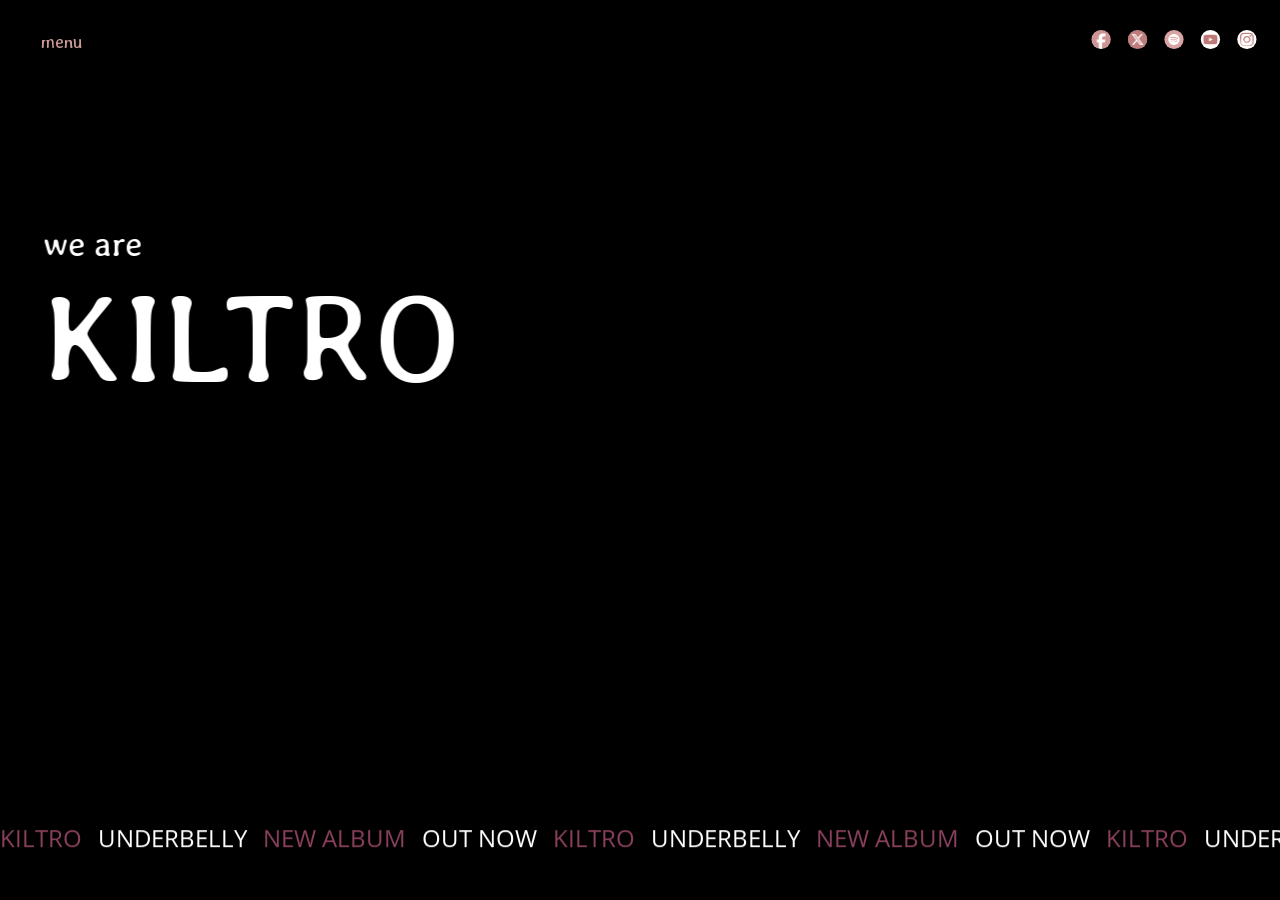
==== templates/index.html @ 7c507648 "added the softlly video" ====
<!DOCTYPE html>
<html lang="en">
  <head>
    <meta charset="UTF-8" />
    <meta name="viewport" content="width=device-width, initial-scale=1.0" />
    <title>KiltroMusic Home Page</title>
    <link rel="stylesheet" href="../static/styles.css" />
    <link rel="preconnect" href="https://fonts.googleapis.com" />
    <link rel="preconnect" href="https://fonts.gstatic.com" crossorigin />
    <link
      href="https://fonts.googleapis.com/css2?family=Averia+Libre:ital,wght@0,300;0,400;0,700;1,300;1,400;1,700&family=Open+Sans:ital,wght@0,300..800;1,300..800&display=swap"
      rel="stylesheet"
    />
  </head>
  <body>
    <div class="wrapper">
      <section class="hero">
        <div class="background-parallax">
          <video
            src="../static/kiltro/herovideok-vmake.mp4"
            type="video/mp4"
            muted
            autoplay
            loop
            playsinline
            class="hero-video"
          ></video>
        </div>

        <div class="text-content header-text-parallax">
          <h3 class="averia-libre-regular">we are</h3>
          <h1 class="averia-libre-regular">KILTRO</h1>
        </div>

        <div class="scroller header-text-parallax">
          <ul class="scroller__inner">
            <li class="emphasize">KILTRO</li>
            <li>UNDERBELLY</li>
            <li class="emphasize">NEW ALBUM</li>
            <li>OUT NOW</li>
            <li class="emphasize">KILTRO</li>
            <li>UNDERBELLY</li>
            <li class="emphasize">NEW ALBUM</li>
            <li>OUT NOW</li>
            <li class="emphasize">KILTRO</li>
            <li>UNDERBELLY</li>
            <li class="emphasize">NEW ALBUM</li>
            <li>OUT NOW</li>
          </ul>
        </div>
        <!-- <div class="black-to-blue at-bottom"></div> -->
      </section>

      <section class="main__content">
        <div class="black-to-blue at-top"></div>
        <div class="reveal_section section--hidden live__dates">
          <div class="images">
            <img
              src="../static/kiltro/kiltro_guitar.jpg"
              alt="Kiltro Guitar Image"
              class="live_dates_images border_and_shadow"
              id="guitar_image"
            />
            <img
              src="../static/kiltro/kiltro_drum.jpg"
              alt="Kiltro Drummer Image"
              class="live_dates_images border_and_shadow"
              id="drummer_image"
            />
            <img
              src="../static/kiltro/kiltro_rainbow.jpg"
              alt="Kiltro Rainbow Image"
              class="live_dates_images border_and_shadow"
              id="rainbow_image"
            />
          </div>

          <div class="content">
            <h3 class="averia-libre-regular">Live Dates</h3>
            <div class="event__dates">
              <div class="date">
                <p class="emphasize bold">Dec 30, 2025</p>
                <p>Gothic Theatre w/ The Budos Band</p>
              </div>
              <p>Englewood, CO</p>
              <button class="main__button">Buy Tickets</button>
            </div>
            <div class="event__dates">
              <div class="date">
                <p class="emphasize bold">Dec 31, 2025</p>
                <p>Gothic Theatre w/ The Budos Band</p>
              </div>
              <p>Englewood, CO</p>
              <button class="main__button">Buy Tickets</button>
            </div>
          </div>
        </div>
        <div class="get__notified">
          <p class="center-text">
            Get notified when new events are announced in your area
          </p>
          <a
            href="https://go.seated.com/notifications/welcome/c81ea22e-302c-44f8-b144-04cf26b99127"
            target="_blank"
            ><button class="main__button">Follow Kiltro</button></a
          >
        </div>

        <a href="../templates/music.html">
          <div class="music__section">
            <video
              src="../static/kiltro/_- Kiltro (720p, h264).mp4"
              type="video/mp4"
              muted
              autoplay
              loop
              playsinline
              class="landing__music"
            ></video>
            <div class="section__overlay">
              <h3 class="music_title averia-libre-regular">Our Music</h3>
            </div>
          </div>
        </a>

        <div class="shop__section">
          <div class="poster">
            <a
              href="https://kiltro-music.myshopify.com/collections/posters"
              target="_blank"
            >
              <img
                src="../static/kiltro/kiltro_poster_red.webp"
                alt="Kiltro Poster"
                class="poster__image kiltro_poster_red"
              />
              <div class="poster__overlay">
                <div class="scroller poster_scroller">
                  <ul class="scroller__inner">
                    <li class="emphasize">KILTRO</li>
                    <li>SHOP</li>
                    <li class="emphasize">KILTRO</li>
                    <li>SHOP</li>
                    <li class="emphasize">KILTRO</li>
                    <li>SHOP</li>
                    <li class="emphasize">KILTRO</li>
                    <li>SHOP</li>
                  </ul>
                </div>
              </div>
            </a>
          </div>

          <div class="poster">
            <a
              href="https://kiltro-music.myshopify.com/collections/music"
              target="_blank"
            >
              <img
                src="../static/kiltro/Underbelly_Clear_Store_740x.webp"
                alt="Kiltro Poster"
                class="poster__image"
              />
              <div class="poster__overlay">
                <div class="scroller poster_scroller">
                  <ul class="scroller__inner">
                    <li class="emphasize">KILTRO</li>
                    <li>SHOP</li>
                    <li class="emphasize">KILTRO</li>
                    <li>SHOP</li>
                    <li class="emphasize">KILTRO</li>
                    <li>SHOP</li>
                    <li class="emphasize">KILTRO</li>
                    <li>SHOP</li>
                  </ul>
                </div>
              </div>
            </a>
          </div>

          <div class="poster">
            <a
              href="https://kiltro-music.myshopify.com/collections/apparel"
              target="_blank"
            >
              <img
                src="../static/kiltro/kiltro_feathers.webp"
                alt="Kiltro Poster"
                class="poster__image"
              />
              <div class="poster__overlay">
                <div class="scroller poster_scroller">
                  <ul class="scroller__inner">
                    <li class="emphasize">KILTRO</li>
                    <li>SHOP</li>
                    <li class="emphasize">KILTRO</li>
                    <li>SHOP</li>
                    <li class="emphasize">KILTRO</li>
                    <li>SHOP</li>
                    <li class="emphasize">KILTRO</li>
                    <li>SHOP</li>
                  </ul>
                </div>
              </div>
            </a>
          </div>
        </div>

        <div
          class="reveal_section section--hidden contact__section"
          id="contact"
        >
          <div class="contact__info">
            <h3 class="averia-libre-regular music_title">Contact</h3>
            <div class="contact__details">
              <p>
                <span class="averia-libre-regular underlined">Management</span
                ><span class="main_info">
                  <span class="emphasize bold">ZACH HUNDLEY </span>at AMPLIFY
                  MUSIC MGMT</span
                >
              </p>
            </div>
            <div class="contact__details">
              <p>
                <span class="averia-libre-regular underlined">Booking</span
                ><span class="main_info">
                  <span class="emphasize bold">AMY DAVIDMAN</span> &
                  <span class="emphasize bold">DEVIN LANDAU</span> at TBA</span
                >
              </p>
            </div>
          </div>
          <div class="contact__image">
            <img
              src="../static/kiltro/kiltro_water.jpg"
              alt="Kiltro Water Image"
              class="contact__image__img border_and_shadow"
            />
          </div>
        </div>
      </section>

      <section class="footer">
        <p class="averia-libre-regular">© 2025 KILTRO</p>
      </section>
    </div>

    <script type="module" src="../static/js/main.js"></script>
  </body>
</html>
---- static/styles.css ----
:root {
  --hero-small: 2.1rem;
  --hero-large: 7.75rem;
  --hero-small-mobile: 1.5rem;
  --hero-large-mobile: 4.5rem;

  --body: 1.125;
  --header: 2.5rem;

  --menu-size: 1.25rem;

  --scroller-size: 1.5rem;

  --emphasize: #89405c;
  --main-color: #1e1e28;
  --menu-color: #cc9a99;
}

* {
  padding: 0;
  margin: 0;
  box-sizing: border-box;
  font-family: "Open Sans";
  /* outline: 1px solid red; */
}

html {
  overflow-x: hidden;
  font-weight: 400;
  scroll-behavior: smooth;
}

body {
  font-family: "Open Sans", sans-serif;
  color: white;
  background-color: #000000;
}

.averia-libre-regular {
  font-family: "Averia Libre", system-ui;
  font-weight: 400;
  font-style: normal;
}

a {
  color: inherit;
  text-decoration: none;
}

.emphasize {
  color: var(--emphasize);
}

.reveal_section {
  transition: transform 1s, opacity 1s;
}

.section--hidden {
  opacity: 0;
  transform: translateY(8rem);
}

.wrapper {
  height: 100vh;
  overflow-y: auto;
  overflow-x: hidden;
  perspective: 10px;
}

.hero {
  width: 100%;
  height: 120vh;
  /* background-color: #080908; */
  /* overflow: hidden; */
  position: relative;
  transform-style: preserve-3d;
  /* z-index: -100000; */
}

.background-parallax {
  background-color: #000000;
  /* position: absolute;
  z-index: inherit; */
  transform: translateZ(-10px) scale(2);
  z-index: 10;
  width: 100%;
  height: 100%;
}

.hero-video {
  width: 100%;
  height: 100%;
  object-fit: cover;
  translate: 20% 0%;
  /* z-index: 2; */
}

.header-text-parallax {
  transform: translateZ(-5px) scale(1.5);
}

.hero .text-content {
  width: 30%;
  height: 30%;
  color: white;
  position: absolute;
  top: 12rem;
  margin-left: -10rem;
}

.hero h3 {
  font-size: var(--hero-small);
}

.hero h1 {
  font-size: var(--hero-large);
}

@media (max-width: 650px) {
  .hero .text-content {
    margin-left: -1rem;
  }

  .hero h3 {
    font-size: var(--hero-small-mobile);
  }
  .hero h1 {
    font-size: var(--hero-large-mobile);
  }
}

.scroller {
  max-width: 100%;
  position: absolute;
  bottom: 2rem;
}

.scroller__inner {
  display: flex;
  flex-wrap: nowrap;
  white-space: nowrap;
  gap: 1rem;
  width: max-content;
}

.scroller__inner li {
  list-style-type: none;
  font-size: var(--scroller-size);
}

.scroller[data-animated="true"] {
  overflow: hidden;
}

.scroller[data-animated="true"] .scroller__inner {
  animation: scroll 20s linear infinite;
}

@keyframes scroll {
  to {
    transform: translate(calc(-50% - 0.5rem));
  }
}

.blur-bg {
  backdrop-filter: blur(4.050000190734863px);
}

nav {
  font-size: var(--menu-size);
  position: fixed;
  width: 100vw;
  z-index: 1000;
  display: flex;
  align-items: center;
}

.dropdown {
  display: inline-block;
}

.dropdown button {
  background-color: transparent;
  font-size: 1.1rem;
  color: var(--menu-color);
  margin: 1.44rem 1.56rem;
  padding: 0.5rem 1rem;
  border: none;
  cursor: pointer;
}

.dropdown a {
  display: block;
  font-size: 1.1rem;
  color: var(--menu-color);
  text-decoration: none;
  padding: 0.5rem 1rem;
}

.dropdown .content {
  display: none;
  position: absolute;
  border-radius: 0.5rem;
  max-width: 8.5rem;
  margin: -1.4rem 1.5rem;
}

.dropdown a:hover {
  color: var(--emphasize);
}

.dropdown:hover .content,
.dropdown .content:hover {
  display: block;
}

/* use this to make it clickable on phone in js later */
/* @media (hover: none) {
  
  .dropdown .content {
    display: block; 
  }
} */

.logo__links {
  margin-left: auto;
  margin-right: 1.44rem;
}

.logo__links .logos {
  display: flex;
  gap: 1rem;
}

.main__content {
  position: relative;
  width: 100%;
  background-color: var(--main-color);
}

.live__dates {
  display: flex;
  flex-direction: row;
  justify-content: center;
  padding: 0 5%;
}

.live__dates .images {
  position: relative;
  width: 71.95rem;
  height: 55rem;
  /* width: 80vw;
  height: 70vw; */
}

.images .live_dates_images {
  /* width: 19.32vw; */
  width: 17.375rem;
  min-width: 19.32vw;
  height: auto;
  position: absolute;
}

#drummer_image {
  /* top: 2.6%;
  left: 8.5%; */
  top: 2.375rem;
  /* left: 3.4375rem; */
}

#guitar_image {
  /* top: 25%;
  left: 45.5%; */
  top: 15.5rem;
  left: 19rem;
}

#rainbow_image {
  /* top: 50%;
  left: 8.5%; */
  top: 32.125rem;
  /* left: 3.4375rem; */
}

.content {
  position: relative;
  display: flex;
  flex-direction: column;
  gap: 1.5rem;
  height: 20%;
  margin: 5% auto;
}

.content h3 {
  font-size: var(--header);
}

.bold {
  font-weight: 650;
  font-size: var(--menu-size);
}

.content .event__dates {
  display: flex;
  gap: 5.6875rem;
  font-size: var(--body);
  padding: 0.5rem;
  align-items: center;
  border-radius: 0.3125rem;
  background: rgba(30, 30, 40, 0.48);
  backdrop-filter: blur(4.050000190734863px);
}

.event__dates .date {
  width: max-content;
  line-height: 2;
}

.main__button {
  display: flex;
  width: max-content;
  height: 3.375rem;
  padding: 0.875rem 1.0625rem 0.9375rem 1.0625rem;
  justify-content: center;
  align-items: center;
  flex-shrink: 0;
  border-radius: 0.3125rem;
  background: var(--emphasis-colour, #89405c);
  border: 5px solid transparent;
  color: white;
  font-size: 18px;
}

.main__button:hover {
  background: var(--main-color);
  border: 5px solid var(--menu-color);
  cursor: pointer;
}

@media (max-width: 650px) {
  .live__dates {
    position: relative;
    flex-direction: column;
    align-items: center;
    justify-content: center;
  }
  .live__dates .content {
    position: absolute;
    top: 0;
    margin-bottom: 2rem;
    margin-top: 2rem;
    width: 90vw;
    left: 50%;
    transform: translateX(-50%);
    text-align: center;
  }
  .content .event__dates {
    flex-direction: column;
    gap: 1.5rem;
    width: max-content;
    margin: 0 auto;
  }

  .live__dates .images {
    width: 98vw;
    height: 140vw;
    max-width: none;
    max-height: none;
    /* transform: translateX(-10%); */
  }

  .images .live_dates_images {
    width: 48%;
    min-width: 5rem;
    max-width: none;
  }

  #drummer_image {
    /* top: 2.6%;
  left: 8.5%; */
    top: 2.375rem;
    left: 3.4375rem;
  }

  #guitar_image {
    /* top: 25%;
  left: 45.5%; */
    top: 10.5rem;
    left: 10.5rem;
  }

  #rainbow_image {
    /* top: 50%;
  left: 8.5%; */
    top: 25.125rem;
    left: 1.4375rem;
  }

  .get__notified {
    padding-top: 120px;
  }
}

.black-to-blue {
  width: 100%;
  height: 11rem;
  pointer-events: none;
  background: linear-gradient(
    0deg,
    rgba(30, 30, 40, 0.28) 13.98%,
    rgba(0, 0, 0, 0.55) 100%
  );
  backdrop-filter: blur(2px);
  z-index: 0;
}

.blue-to-black {
  width: 100%;
  height: 11rem;
  pointer-events: none;
  background: linear-gradient(
    0deg,
    rgba(0, 0, 0, 0.55) 13.98%,
    rgba(30, 30, 40, 0.28) 100%
  );
  backdrop-filter: blur(2px);
  z-index: 0;
}

.at-bottom {
  position: absolute;
  bottom: 0;
}

.at-top {
  position: absolute;
  top: 0;
}

.get__notified {
  width: 100%;
  margin: 0 auto;
  display: flex;
  flex-direction: column;
  align-items: center;
  justify-content: center;
  gap: 1rem;
}

.get__notified a {
  text-decoration: none;
}

.center-text {
  text-align: center;
}

.music__section {
  width: 100%;
  height: 60vh;
  margin-top: 80px;
  position: relative;
  overflow: hidden;
}

.music__section .landing__music {
  width: 100%;
  height: 100%;
  object-fit: cover;
  display: block;
}

.music__section:hover .landing__music {
  transform: scale(1.3);
  transition: transform 0.3s ease-in-out;
}

.section__overlay {
  position: absolute;
  top: 0;
  left: 0;
  width: 100%;
  height: 100%;
  background: rgba(0, 0, 0, 0.48);
  display: flex;
  align-items: center;
  justify-content: center;
  opacity: 0;
  transition: all 0.3s ease-in-out;
}

.section__overlay:hover {
  opacity: 1;
}

.music_title {
  font-size: var(--header);
}

.shop__section {
  width: 100%;
  display: flex;
  flex-direction: row;
  margin-top: 80px;
}

.shop__section .poster {
  position: relative;
  width: 33.33%;
  height: 80vh;
  overflow: hidden;
}

.poster a {
  text-decoration: none;
  color: white;
}

.poster .poster__image {
  width: 100%;
  height: 100%;
  object-fit: cover;
  object-position: 55% 20%;
  transition: transform 0.3s ease-in-out;
}

.poster:hover .poster__image {
  transform: scale(1.3);
}

.poster__overlay {
  position: absolute;
  top: 0;
  left: 0;
  width: 100%;
  height: 100%;
  background: rgba(0, 0, 0, 0.48);
  opacity: 0;
  transition: all 0.3s ease-in-out;
}

.poster_scroller {
  top: 50%;
}

.poster__overlay:hover {
  opacity: 1;
}

.contact__section {
  width: 100%;
  display: flex;
  flex-direction: row;
  margin-top: 160px;
  /* margin-bottom: 80px; */
  padding: 0 5%;
}

.contact__image {
  width: 36.8rem;
  height: 100%;
  margin-left: auto;
}

.contact__image .contact__image__img {
  width: 100%;
  height: 100%;
  object-fit: cover;
}

.border_and_shadow {
  border-radius: 0.9375rem;
  box-shadow: 8.5px 10.5px 19.3px 0 rgba(137, 64, 92, 0.25),
    17px 21px 4px 0 rgba(0, 0, 0, 0.25);
}

.underlined {
  text-decoration: underline;
}

.contact__info {
  width: 50%;
  height: 100vh;
  margin: auto 0;
  padding-top: 10rem;
}

.contact__details {
  width: 100%;
  padding: 1rem 0;
}

.contact__info h3 {
  padding-bottom: 2rem;
}

.contact__details p {
  font-size: 24px;
  display: flex;
  align-items: center;
}

.contact__details .main_info {
  display: inline-block;
  margin-left: auto;
  font-size: 18px;
}

@media (max-width: 1200px) {
  .contact__info {
    padding-top: 0;
  }

  .contact__info h3 {
    text-align: center;
  }

  .contact__details p {
    flex-direction: column;
  }

  .contact__details .main_info {
    margin-left: 0;
    margin-top: 1rem;
    text-align: center;
  }
}

@media (max-width: 650px) {
  .contact__section {
    flex-direction: column;
    align-items: center;
    gap: 3rem;
  }

  .contact__image {
    width: 100%;
    height: auto;
    margin-left: 0;
  }

  .contact__info {
    width: 100%;
    height: auto;
    margin-top: 2rem;
  }

  .contact__details p {
    font-size: 20px;
    flex-direction: column;
    align-items: center;
  }
}

.footer {
  position: relative;
  width: 100%;
  /* height: 5vh; */
  display: flex;
  padding-left: 2.5rem;
  padding-top: 80px;
  padding-bottom: 1rem;
  background-color: var(--main-color);
}

.footer p {
  margin-left: auto;
  margin-right: 2.5rem;
  font-size: 16px;
}
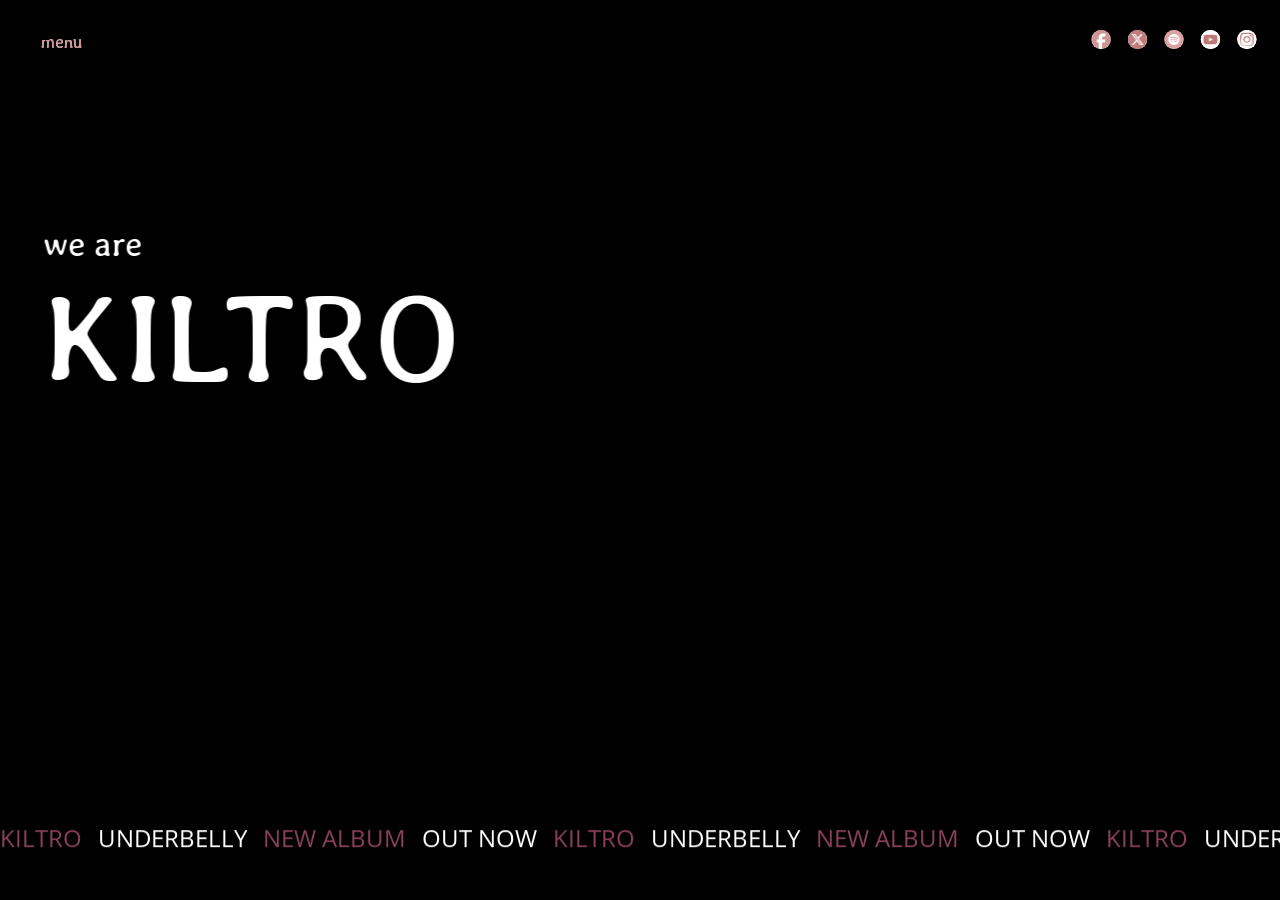
==== commit 417eba8f: "added the button to go to live events in main" ====
--- a/templates/index.html
+++ b/templates/index.html
@@ -77,22 +77,25 @@
 
           <div class="content">
             <h3 class="averia-libre-regular">Live Dates</h3>
-            <div class="event__dates">
-              <div class="date">
-                <p class="emphasize bold">Dec 30, 2025</p>
-                <p>Gothic Theatre w/ The Budos Band</p>
-              </div>
-              <p>Englewood, CO</p>
-              <button class="main__button">Buy Tickets</button>
-            </div>
-            <div class="event__dates">
-              <div class="date">
-                <p class="emphasize bold">Dec 31, 2025</p>
-                <p>Gothic Theatre w/ The Budos Band</p>
-              </div>
-              <p>Englewood, CO</p>
-              <button class="main__button">Buy Tickets</button>
-            </div>
+            <div id="live_events_container">
+              <div class="event__dates">
+                <div class="date">
+                  <p class="emphasize bold">Dec 30, 2025</p>
+                  <p>Gothic Theatre w/ The Budos Band</p>
+                </div>
+                <p>Englewood, CO</p>
+                <button class="main__button">Buy Tickets</button>
+              </div>
+              <div class="event__dates">
+                <div class="date">
+                  <p class="emphasize bold">Dec 31, 2025</p>
+                  <p>Gothic Theatre w/ The Budos Band</p>
+                </div>
+                <p>Englewood, CO</p>
+                <button class="main__button">Buy Tickets</button>
+              </div>
+            </div>
+            <button class="main__button view_more_events"><a href="live_events.html">View More</a></button>
           </div>
         </div>
         <div class="get__notified">
@@ -117,11 +120,36 @@
               playsinline
               class="landing__music"
             ></video>
-            <div class="section__overlay">
+            <div class="section__overlay mobile_hover">
               <h3 class="music_title averia-libre-regular">Our Music</h3>
             </div>
           </div>
         </a>
+
+        <div class="music_video__section">
+          <div class="music_videos">
+            <iframe
+              src="https://www.youtube.com/embed/zR0Ps6ISZCo"
+              title="Kiltro Guanaco Music Video"
+              class="iframe_video"
+            ></iframe>
+            <iframe
+              src="https://www.youtube.com/embed/XABeyxHDHvo"
+              title="Kiltro All the Tiem in the World Oficial Audio"
+              class="iframe_video"
+            ></iframe>
+            <iframe
+              src="https://www.youtube.com/embed/Fx3EZDv9Ins"
+              title="Kiltro Full Performance Live on KEXP"
+              class="iframe_video"
+            ></iframe>
+            <iframe
+              src="https://www.youtube.com/embed/hakDT4-_LV4"
+              title="Kiltro Softy Music Video"
+              class="iframe_video"
+            ></iframe>
+          </div>
+        </div>
 
         <div class="shop__section">
           <div class="poster">
@@ -134,7 +162,7 @@
                 alt="Kiltro Poster"
                 class="poster__image kiltro_poster_red"
               />
-              <div class="poster__overlay">
+              <div class="poster__overlay mobile_hover">
                 <div class="scroller poster_scroller">
                   <ul class="scroller__inner">
                     <li class="emphasize">KILTRO</li>
@@ -161,7 +189,7 @@
                 alt="Kiltro Poster"
                 class="poster__image"
               />
-              <div class="poster__overlay">
+              <div class="poster__overlay mobile_hover">
                 <div class="scroller poster_scroller">
                   <ul class="scroller__inner">
                     <li class="emphasize">KILTRO</li>
@@ -188,7 +216,7 @@
                 alt="Kiltro Poster"
                 class="poster__image"
               />
-              <div class="poster__overlay">
+              <div class="poster__overlay mobile_hover">
                 <div class="scroller poster_scroller">
                   <ul class="scroller__inner">
                     <li class="emphasize">KILTRO</li>
@@ -205,19 +233,20 @@
             </a>
           </div>
         </div>
-
-        <div
-          class="reveal_section section--hidden contact__section"
-          id="contact"
-        >
+        <div id="contact"></div>
+
+        <div class="reveal_section section--hidden contact__section">
           <div class="contact__info">
             <h3 class="averia-libre-regular music_title">Contact</h3>
             <div class="contact__details">
               <p>
                 <span class="averia-libre-regular underlined">Management</span
                 ><span class="main_info">
-                  <span class="emphasize bold">ZACH HUNDLEY </span>at AMPLIFY
-                  MUSIC MGMT</span
+                  <span class="emphasize bold"
+                    ><a href="mailto:zach@amplifymusicmgmt.com"
+                      >ZACH HUNDLEY</a
+                    > </span
+                  >at AMPLIFY MUSIC MGMT</span
                 >
               </p>
             </div>
@@ -225,8 +254,18 @@
               <p>
                 <span class="averia-libre-regular underlined">Booking</span
                 ><span class="main_info">
-                  <span class="emphasize bold">AMY DAVIDMAN</span> &
-                  <span class="emphasize bold">DEVIN LANDAU</span> at TBA</span
+                  <span class="emphasize bold"
+                    ><a href="mailto:adavidman@tbaagency.com"
+                      >AMY DAVIDMAN</a
+                    ></span
+                  >
+                  &
+                  <span class="emphasize bold"
+                    ><a href="mailto:dlandau@tbaagency.com"
+                      >DEVIN LANDAU</a
+                    ></span
+                  >
+                  at TBA</span
                 >
               </p>
             </div>
--- a/static/styles.css
+++ b/static/styles.css
@@ -14,6 +14,9 @@
   --emphasize: #89405c;
   --main-color: #1e1e28;
   --menu-color: #cc9a99;
+
+  --first-section-margin: 80px;
+  --margin-size: 160px;
 }
 
 * {
@@ -27,7 +30,6 @@
 html {
   overflow-x: hidden;
   font-weight: 400;
-  scroll-behavior: smooth;
 }
 
 body {
@@ -65,6 +67,7 @@
   overflow-y: auto;
   overflow-x: hidden;
   perspective: 10px;
+  scroll-behavior: smooth;
 }
 
 .hero {
@@ -97,6 +100,11 @@
 
 .header-text-parallax {
   transform: translateZ(-5px) scale(1.5);
+}
+
+.background-parallax,
+.header-text-parallax {
+  will-change: transform;
 }
 
 .hero .text-content {
@@ -183,6 +191,7 @@
   background-color: transparent;
   font-size: 1.1rem;
   color: var(--menu-color);
+  /* mix-blend-mode: difference; */
   margin: 1.44rem 1.56rem;
   padding: 0.5rem 1rem;
   border: none;
@@ -193,6 +202,7 @@
   display: block;
   font-size: 1.1rem;
   color: var(--menu-color);
+  /* mix-blend-mode: color-dodge; */
   text-decoration: none;
   padding: 0.5rem 1rem;
 }
@@ -243,6 +253,7 @@
   flex-direction: row;
   justify-content: center;
   padding: 0 5%;
+  padding-top: var(--first-section-margin);
 }
 
 .live__dates .images {
@@ -287,8 +298,9 @@
   display: flex;
   flex-direction: column;
   gap: 1.5rem;
-  height: 20%;
   margin: 5% auto;
+  width: 100%;
+  height: 80vh;
 }
 
 .content h3 {
@@ -300,7 +312,14 @@
   font-size: var(--menu-size);
 }
 
-.content .event__dates {
+.content #live_events_container {
+  width: 100%;
+  display: flex;
+  flex-direction: column;
+  gap: 3rem;
+}
+
+.event__dates {
   display: flex;
   gap: 5.6875rem;
   font-size: var(--body);
@@ -314,6 +333,11 @@
 .event__dates .date {
   width: max-content;
   line-height: 2;
+}
+
+.content .view_more_events {
+  margin-top: auto;
+  align-self: center;
 }
 
 .main__button {
@@ -337,7 +361,34 @@
   cursor: pointer;
 }
 
-@media (max-width: 650px) {
+.music_video__section {
+  width: 100%;
+  height: 100vh;
+  background-image: url("../static/kiltro/kiltro_chile.jpg");
+  background-size: cover;
+  display: flex;
+  justify-content: center;
+  margin-top: var(--margin-size);
+}
+
+.music_videos {
+  width: 80%;
+  display: flex;
+  flex-wrap: wrap;
+  gap: 3rem;
+  justify-content: center;
+  align-items: center;
+}
+
+.music_videos > iframe {
+  flex: 0 0 35%;
+  max-width: 35%;
+  max-height: 30%;
+  aspect-ratio: 16 / 9;
+  border: none;
+}
+
+@media (max-width: 800px) {
   .live__dates {
     position: relative;
     flex-direction: column;
@@ -347,14 +398,15 @@
   .live__dates .content {
     position: absolute;
     top: 0;
-    margin-bottom: 2rem;
-    margin-top: 2rem;
+    /* margin-bottom: 2rem; */
+    margin-top: var(--first-section-margin);
     width: 90vw;
+    height: 100vh;
     left: 50%;
     transform: translateX(-50%);
     text-align: center;
   }
-  .content .event__dates {
+  .event__dates {
     flex-direction: column;
     gap: 1.5rem;
     width: max-content;
@@ -386,7 +438,7 @@
     /* top: 25%;
   left: 45.5%; */
     top: 10.5rem;
-    left: 10.5rem;
+    left: 12.5rem;
   }
 
   #rainbow_image {
@@ -397,7 +449,15 @@
   }
 
   .get__notified {
-    padding-top: 120px;
+    padding-top: var(--margin-size);
+  }
+
+  .music_videos > iframe {
+    flex: 0 0 50%;
+    max-width: 50%;
+    max-height: 50%;
+    aspect-ratio: 16 / 9;
+    border: none;
   }
 }
 
@@ -458,7 +518,7 @@
 .music__section {
   width: 100%;
   height: 60vh;
-  margin-top: 80px;
+  margin-top: var(--margin-size);
   position: relative;
   overflow: hidden;
 }
@@ -501,7 +561,7 @@
   width: 100%;
   display: flex;
   flex-direction: row;
-  margin-top: 80px;
+  margin-top: var(--margin-size);
 }
 
 .shop__section .poster {
@@ -511,6 +571,12 @@
   overflow: hidden;
 }
 
+@media (max-width: 650px) {
+  .shop__section .poster {
+    height: 50vh;
+  }
+}
+
 .poster a {
   text-decoration: none;
   color: white;
@@ -551,7 +617,7 @@
   width: 100%;
   display: flex;
   flex-direction: row;
-  margin-top: 160px;
+  margin-top: var(--margin-size);
   /* margin-bottom: 80px; */
   padding: 0 5%;
 }
@@ -642,7 +708,6 @@
   .contact__info {
     width: 100%;
     height: auto;
-    margin-top: 2rem;
   }
 
   .contact__details p {
